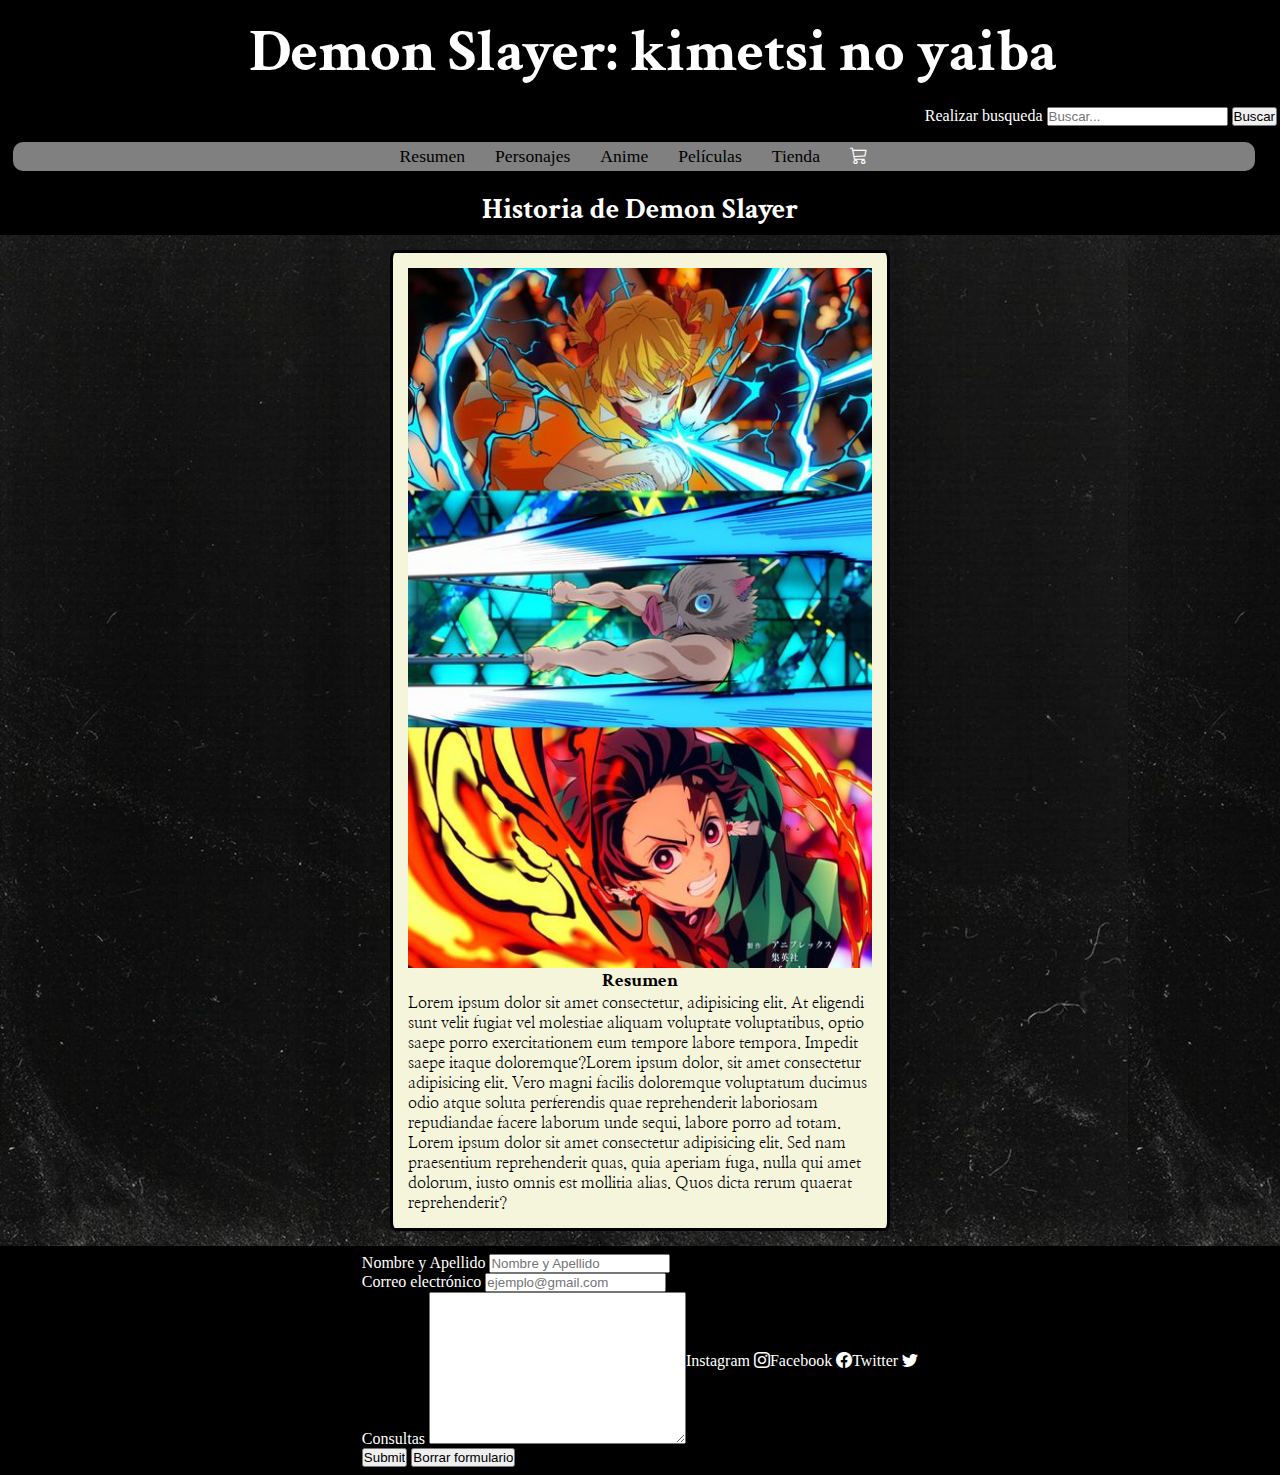
==== index.html @ b08cd5a7 "Primer guardado" ====
<!DOCTYPE html>
<html lang="es">

<head>
    <meta charset="UTF-8">
    <meta http-equiv="X-UA-Compatible" content="IE=edge">
    <meta name="viewport" content="width=device-width, initial-scale=1.0">
    <title>Document</title>
    <link rel="stylesheet" href="https://cdn.jsdelivr.net/npm/bootstrap-icons@1.10.5/font/bootstrap-icons.css">
    <link rel="stylesheet" href="./css/styles.css">
    <link rel="preconnect" href="https://fonts.googleapis.com">
    <link rel="preconnect" href="https://fonts.gstatic.com" crossorigin>
    <link href="https://fonts.googleapis.com/css2?family=Crimson+Text&display=swap" rel="stylesheet">
    <enlace rel="preconectar" href="https://fonts.googleapis.com">
        <link rel="preconnect" href="https://fonts.googleapis.com">
        <link rel="preconnect" href="https://fonts.gstatic.com" crossorigin>
        <link href="https://fonts.googleapis.com/css2?family=Nanum+Myeongjo&display=swap" rel="stylesheet">
</head>

<body>



    <nav class="header">

        <header>
            <div class="titulo-buscador">
                <div class="header-cont-titulo">
                    <h1 class="header__titulo">Demon Slayer: kimetsi no yaiba</h1>
                </div>

                <div class="buscador__nav">
                    <form action="">
                        <label for="busqueda">Realizar busqueda</label>
                        <input type="search" id="busqueda" placeholder="Buscar...">
                        <input type="submit" value="Buscar">
                    </form>
                </div>
            </div>

            <div class="nav">
                <ul class="nav-list">
                    <li class="lista-nav-item"><a href="#historia">Resumen</a></li>
                    <li class="lista-nav-item"><a href="./pages/personaje.html">Personajes</a></li>
                    <li class="lista-nav-item"><a href="./pages/anime.html">Anime</a></li>
                    <li class="lista-nav-item"><a href="./pages/peliculas.htm">Películas</a></li>
                    <li class="lista-nav-item"><a href="./pages/tienda.html">Tienda</a></li>
                    <i class="bi bi-cart3"></i>
                </ul>
        </header>



    </nav>

    <main class="portada">

        <section class="titulo">
            <h2 id="historia">Historia de Demon Slayer</h2>

        </section class="orden-cajas">
        <div class="contenedor-galeria">
            <article class="caja">
                <img src="./img/resumen1.jpg" alt="Tanjiro, Inosuke y Zenitsu atacando">
                <h3>Resumen</h3>
                <p>Lorem ipsum dolor sit amet consectetur, adipisicing elit. At eligendi sunt velit fugiat vel
                    molestiae
                    aliquam voluptate voluptatibus, optio saepe porro exercitationem eum tempore labore tempora.
                    Impedit
                    saepe itaque doloremque?Lorem ipsum dolor, sit amet consectetur adipisicing elit. Vero magni
                    facilis
                    doloremque voluptatum ducimus odio atque soluta perferendis quae reprehenderit laboriosam
                    repudiandae facere laborum unde sequi, labore porro ad totam. Lorem ipsum dolor sit amet
                    consectetur
                    adipisicing elit. Sed nam praesentium reprehenderit quas, quia aperiam fuga, nulla qui amet
                    dolorum,
                    iusto omnis est mollitia alias. Quos dicta rerum quaerat reprehenderit?
                </p>
            </article>
        </div>



    </main>

    <footer class="footer">

        <form>
            <div class="">

                <div>
                    <label for="nombre-apellido">Nombre y Apellido</label>
                    <input type="text" id="nombre-apellido" placeholder="Nombre y Apellido">
                </div>

                <div>
                    <label for="correo-electronico">Correo electrónico </label>
                    <input type="email" id="correo-electronico" placeholder="ejemplo@gmail.com">
                </div>

                <div>
                    <label for="consultas">Consultas</label>
                    <textarea name="" id="consultas" cols="30" rows="10"></textarea>
                </div>

                <div>
                    <input type="submit">

                    <input type="reset" value="Borrar formulario">
                </div>
            </div>
        </form>

        <div class="iconos">
            <ul>
                <li class="lista-redes-icons">Instagram <i class="bi bi-instagram"></i></li>
                <li class="lista-redes-icons">Facebook <i class="bi bi-facebook"></i></li>
                <li class="lista-redes-icons">Twitter <i class="bi bi-twitter"></i></li>
            </ul>
        </div>

    </footer>

</body>

</html>
---- css/styles.css ----
* {
    margin: 0;
    padding: 0;
    box-sizing: border-box;
}

ul,
ol {
    list-style: none;
    display: flex;
}

a {
    text-decoration: none;
    color: black;
}

h1 {
    font-family: 'Crimson Text', serif;
}

h2 {
    font-family: 'Crimson Text', serif;
}

h3 {
    font-family: 'Crimson Text', serif;
}

p {
    font-family: 'Nanum Myeongjo', serif;
}

@media(max-width:1700PX) {


    .buscador__nav {
        display: flex;
        justify-content: end;
        align-items: center;
        margin: 16px;
    }

    .header {
        background-color: black;
        width: 100vw;
        color: white;
        padding: 13px;
        display: flex;
        position: sticky;
        top: 0;
    }


    .nav-list {
        display: flex;
        justify-content: center;
        text-align: center;
        font-size: 1.1rem;
        padding: 4px;
        background-color: grey;
        width: 97vw;
        border-radius: 10px;
        gap: 30px
    }

    .header-cont-titulo {
        display: flex;
        width: 100vw;
        justify-content: center;
        font-size: 30px;
    }


    .caja {
        width: 500px;
        border: solid;
        background-color: beige;
        background-size: 500px;
        display: flex;
        flex-flow: column;
        align-items: center;
        border-radius: 1%;
        padding: 15px;

    }

    .article__resumen {
        display: flex;
        justify-content: center;
        padding: 10px;
        width: 100vw;
    }

    .titulo {
        display: flex;
        justify-content: center;
        align-items: center;
        background-color: black;
        color: white;
        padding: 7px;
        font-size: 1.2rem;
    }

    .portada {
        width: 100vw;
        background-image: url(../img/portada2.jpg);
    }

    .contenedor-galeria img {
        width: 100%;
        height: 700px;
        object-fit: fill;
    }

    .contenedor-galeria {
        display: flex;
        flex-direction: row;
        justify-content: space-around;
        flex-wrap: wrap;
        gap: 10px;
        padding: 15px;
    }

    .titulo-buscador {
        justify-content: center;
        align-items: center;
    }

    .footer {
        background-color: black;
        color: white;
        display: flex;
        justify-content: center;
        align-items: center;
        padding: 8px;
    }

}

@media(max-width: 600px) {
    .header {
        display: grid;
        flex-flow: column;
        grid-template-columns: repeat(2, 2, 2fr)
    }

    .nav {
        grid-column: span 2;
    }

    .nav-list {
        display: flex;
        justify-content: center;
        gap: 30px;
    }

    .header-cont-titulo {
        display: flex;
        align-items: center;
        justify-content: center;
        width: 100vw;
        font-size: 20px;
    }


    .buscador__nav {
        grid-column: span 2;
        width: 100vw;
        justify-content: center;
        align-items: center;
    }


    .header__titulo {
        text-align: center;
    }


    .item {
        font: size 2rem;
        ;
    }

    .portada {
        width: 100vw;
        background-image: url(../img/fondo.jpg);
    }

    .caja {
        width: 450px;
        border: solid;
        background-color: beige;
        background-size: 500px;
        display: flex;
        flex-flow: column;
        align-items: center;
        border-radius: 1%;
        padding: 15px;
    }

    .article__anime {
        display: flex;
        justify-content: space-between;
        align-content: space-between;
    }

    .contenedor-galeria img {
        width: 100%;
        height: 700px;
        object-fit: fill;
    }

    .contenedor-galeria {
        display: flex;
        flex-direction: column;
        align-items: center;
        gap: 10px;
        padding: 15px;
    }


}




/* ----tienda---- */
.precios {
    width: 500px;
    border: solid;
    background-color: beige;
    background-size: 500px;
    display: flex;
    flex-flow: column;
    justify-content: center;
    padding: 10px;
}
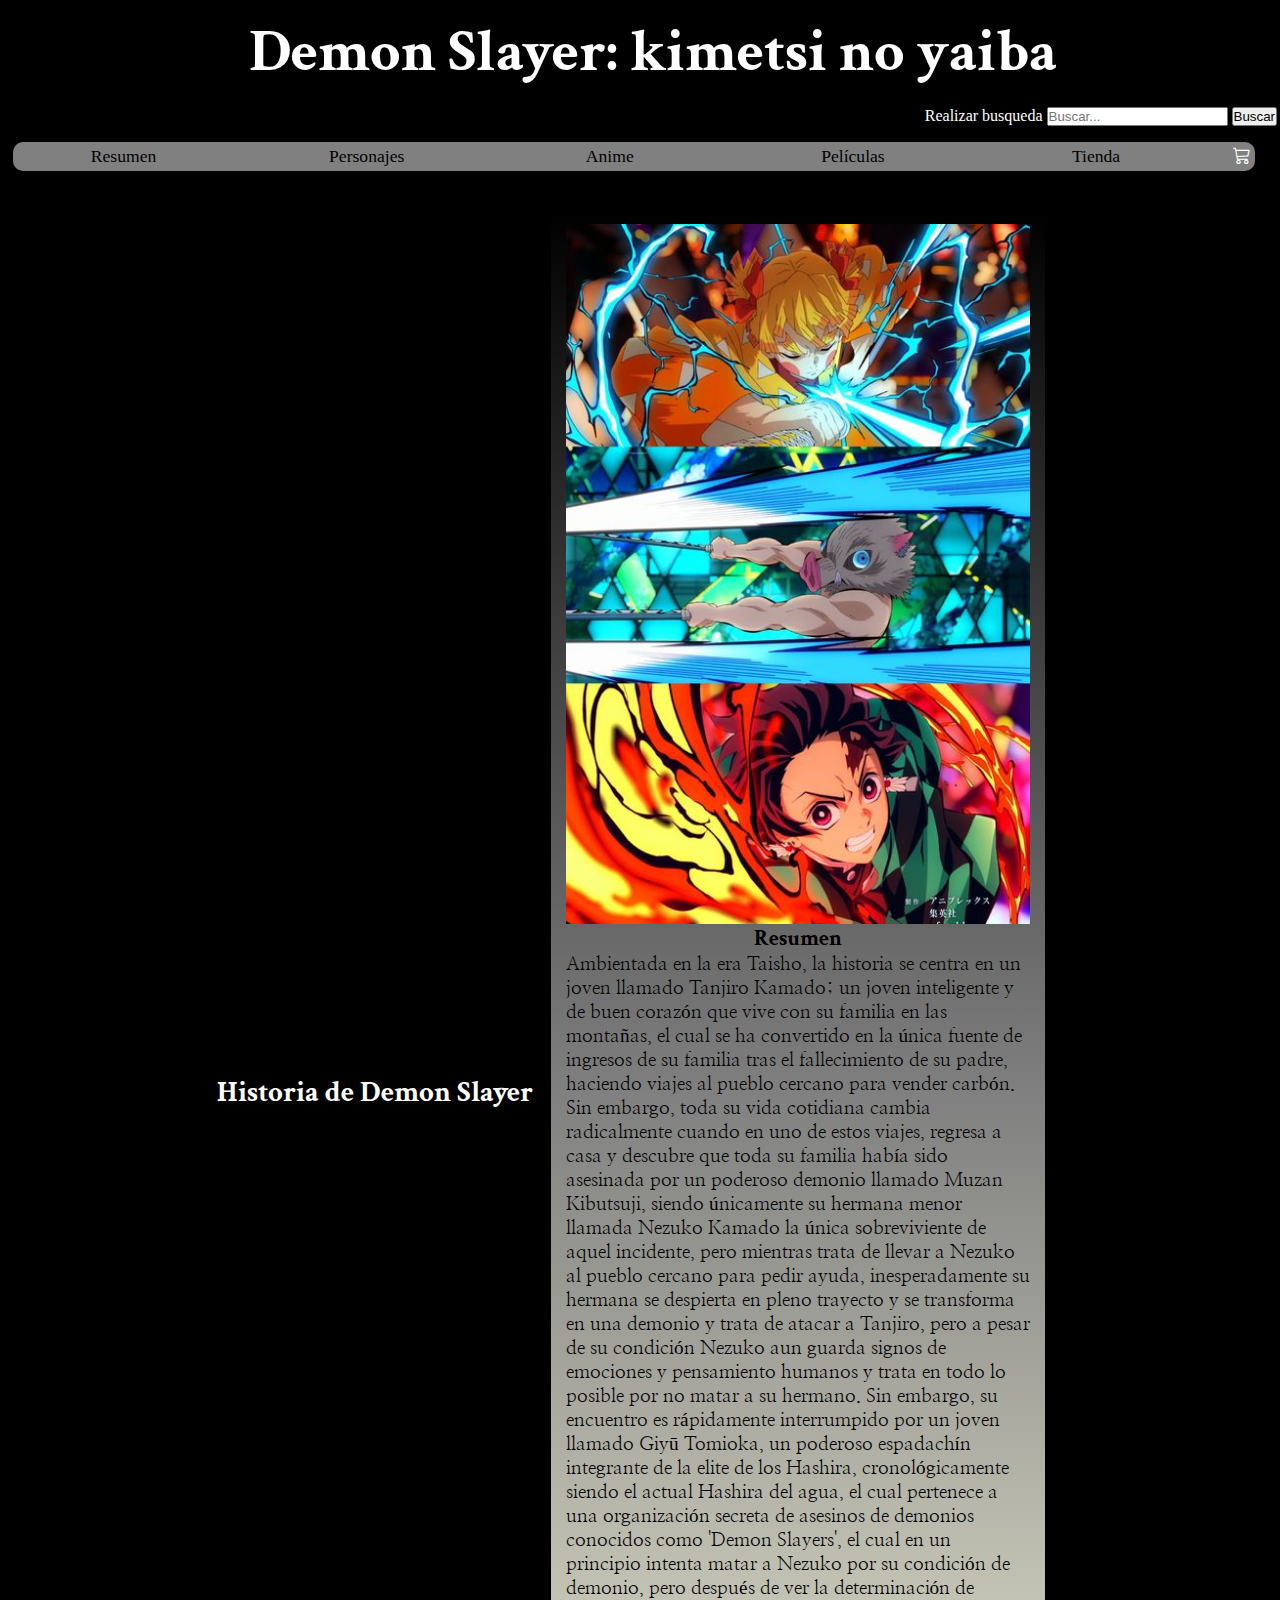
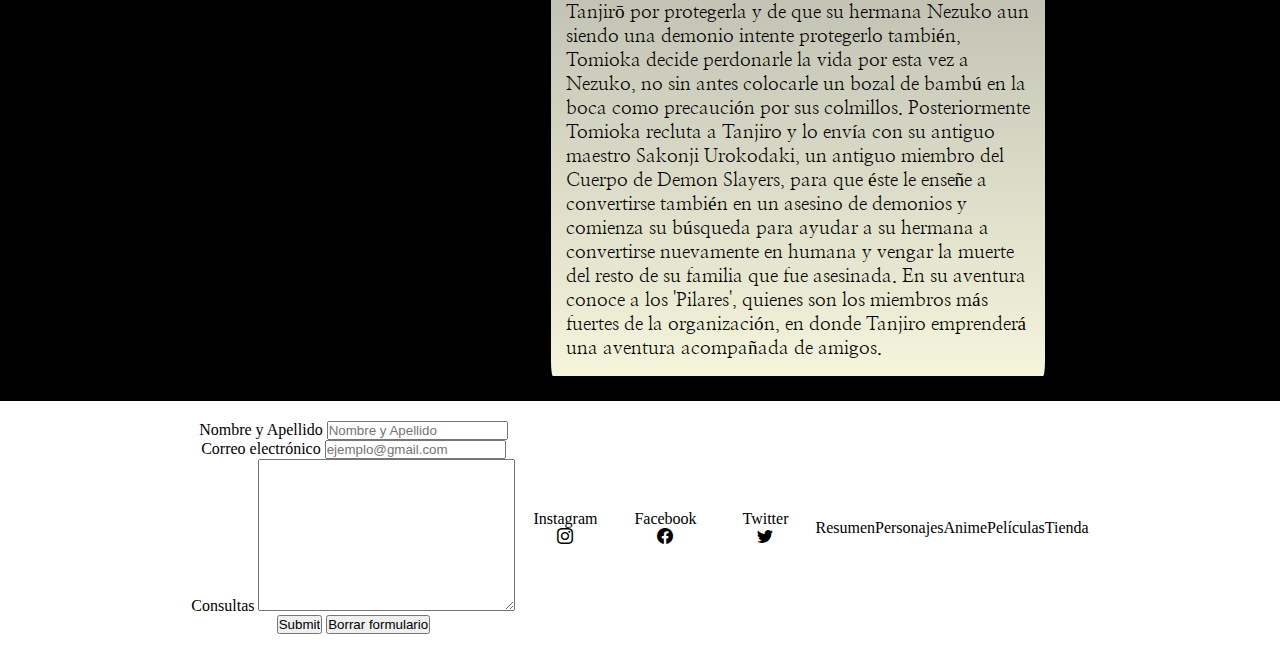
==== commit c4954c99: "Agrege sass a todo el proyecto" ====
--- a/index.html
+++ b/index.html
@@ -24,12 +24,12 @@
     <nav class="header">
 
         <header>
-            <div class="titulo-buscador">
-                <div class="header-cont-titulo">
+            <div class="header__buscador">
+                <div class="header__cont-titulo">
                     <h1 class="header__titulo">Demon Slayer: kimetsi no yaiba</h1>
                 </div>
 
-                <div class="buscador__nav">
+                <div class="nav__buscador">
                     <form action="">
                         <label for="busqueda">Realizar busqueda</label>
                         <input type="search" id="busqueda" placeholder="Buscar...">
@@ -39,45 +39,53 @@
             </div>
 
             <div class="nav">
-                <ul class="nav-list">
-                    <li class="lista-nav-item"><a href="#historia">Resumen</a></li>
-                    <li class="lista-nav-item"><a href="./pages/personaje.html">Personajes</a></li>
-                    <li class="lista-nav-item"><a href="./pages/anime.html">Anime</a></li>
-                    <li class="lista-nav-item"><a href="./pages/peliculas.htm">Películas</a></li>
-                    <li class="lista-nav-item"><a href="./pages/tienda.html">Tienda</a></li>
+                <ul class="nav__list">
+                    <li class="nav__list-item"><a href="#historia">Resumen</a></li>
+                    <li class="nav__list-item"><a href="./pages/personaje.html">Personajes</a></li>
+                    <li class="nav__list-item"><a href="./pages/anime.html">Anime</a></li>
+                    <li class="nav__list-item"><a href="./pages/peliculas.htm">Películas</a></li>
+                    <li class="nav__list-item"><a href="./pages/tienda.html">Tienda</a></li>
                     <i class="bi bi-cart3"></i>
                 </ul>
         </header>
-
-
-
     </nav>
 
     <main class="portada">
 
         <section class="titulo">
             <h2 id="historia">Historia de Demon Slayer</h2>
+            </section">
 
-        </section class="orden-cajas">
-        <div class="contenedor-galeria">
-            <article class="caja">
-                <img src="./img/resumen1.jpg" alt="Tanjiro, Inosuke y Zenitsu atacando">
-                <h3>Resumen</h3>
-                <p>Lorem ipsum dolor sit amet consectetur, adipisicing elit. At eligendi sunt velit fugiat vel
-                    molestiae
-                    aliquam voluptate voluptatibus, optio saepe porro exercitationem eum tempore labore tempora.
-                    Impedit
-                    saepe itaque doloremque?Lorem ipsum dolor, sit amet consectetur adipisicing elit. Vero magni
-                    facilis
-                    doloremque voluptatum ducimus odio atque soluta perferendis quae reprehenderit laboriosam
-                    repudiandae facere laborum unde sequi, labore porro ad totam. Lorem ipsum dolor sit amet
-                    consectetur
-                    adipisicing elit. Sed nam praesentium reprehenderit quas, quia aperiam fuga, nulla qui amet
-                    dolorum,
-                    iusto omnis est mollitia alias. Quos dicta rerum quaerat reprehenderit?
-                </p>
-            </article>
-        </div>
+            <div class="contenedor-galeria">
+                <article class="caja">
+                    <img src="./img/resumen1.jpg" alt="Tanjiro, Inosuke y Zenitsu atacando">
+                    <h3>Resumen</h3>
+                    <p>Ambientada en la era Taisho, la historia se centra en un joven llamado Tanjiro Kamado; un joven
+                        inteligente y de buen corazón que vive con su familia en las montañas, el cual se ha convertido
+                        en la única fuente de ingresos de su familia tras el fallecimiento de su padre, haciendo viajes
+                        al pueblo cercano para vender carbón. Sin embargo, toda su vida cotidiana cambia radicalmente
+                        cuando en uno de estos viajes, regresa a casa y descubre que toda su familia había sido
+                        asesinada por un poderoso demonio llamado Muzan Kibutsuji, siendo únicamente su hermana menor
+                        llamada Nezuko Kamado la única sobreviviente de aquel incidente, pero mientras trata de llevar a
+                        Nezuko al pueblo cercano para pedir ayuda, inesperadamente su hermana se despierta en pleno
+                        trayecto y se transforma en una demonio y trata de atacar a Tanjiro, pero a pesar de su
+                        condición Nezuko aun guarda signos de emociones y pensamiento humanos y trata en todo lo posible
+                        por no matar a su hermano. Sin embargo, su encuentro es rápidamente interrumpido por un joven
+                        llamado Giyū Tomioka, un poderoso espadachín integrante de la elite de los Hashira,
+                        cronológicamente siendo el actual Hashira del agua, el cual pertenece a una organización secreta
+                        de asesinos de demonios conocidos como 'Demon Slayers', el cual en un principio intenta matar a
+                        Nezuko por su condición de demonio, pero después de ver la determinación de Tanjirō por
+                        protegerla y de que su hermana Nezuko aun siendo una demonio intente protegerlo también, Tomioka
+                        decide perdonarle la vida por esta vez a Nezuko, no sin antes colocarle un bozal de bambú en la
+                        boca como precaución por sus colmillos. Posteriormente Tomioka recluta a Tanjiro y lo envía con
+                        su antiguo maestro Sakonji Urokodaki, un antiguo miembro del Cuerpo de Demon Slayers, para que
+                        éste le enseñe a convertirse también en un asesino de demonios y comienza su búsqueda para
+                        ayudar a su hermana a convertirse nuevamente en humana y vengar la muerte del resto de su
+                        familia que fue asesinada. En su aventura conoce a los 'Pilares', quienes son los miembros más
+                        fuertes de la organización, en donde Tanjiro emprenderá una aventura acompañada de amigos.
+                    </p>
+                </article>
+            </div>
 
 
 
@@ -86,7 +94,7 @@
     <footer class="footer">
 
         <form>
-            <div class="">
+            <div class="footer__consultas">
 
                 <div>
                     <label for="nombre-apellido">Nombre y Apellido</label>
@@ -111,11 +119,21 @@
             </div>
         </form>
 
-        <div class="iconos">
+        <div class="footer__iconos">
             <ul>
-                <li class="lista-redes-icons">Instagram <i class="bi bi-instagram"></i></li>
-                <li class="lista-redes-icons">Facebook <i class="bi bi-facebook"></i></li>
-                <li class="lista-redes-icons">Twitter <i class="bi bi-twitter"></i></li>
+                <li class="footer__iconos-redes">Instagram <i class="bi bi-instagram"></i></li>
+                <li class="footer__iconos-redes">Facebook <i class="bi bi-facebook"></i></li>
+                <li class="footer__iconos-redes">Twitter <i class="bi bi-twitter"></i></li>
+            </ul>
+        </div>
+
+        <div class="footer__atajo">
+            <ul>
+                <li class="footer__atajo-nav"><a href="./index.html">Resumen</a></li>
+                <li class="footer__atajo-nav"><a href="./pages/personaje.html">Personajes</a></li>
+                <li class="footer__atajo-nav"><a href="./pages/anime.html">Anime</a></li>
+                <li class="footer__atajo-nav"><a href="./pages/peliculas.htm">Películas</a></li>
+                <li class="footer__atajo-nav"><a href="./pages/tienda.html">Tienda</a></li>
             </ul>
         </div>
 
--- a/css/styles.css
+++ b/css/styles.css
@@ -1,238 +1,177 @@
+.header {
+  background-color: black;
+  width: 100vw;
+  color: white;
+  padding: 13px;
+  display: flex;
+  position: sticky;
+  top: 0;
+}
+.header .nav__list {
+  display: flex;
+  justify-content: center;
+  text-align: center;
+  font-size: 1.1rem;
+  padding: 4px;
+  background-color: grey;
+  width: 97vw;
+  border-radius: 10px;
+  gap: 30px;
+}
+
+.portada {
+  width: 100vw;
+  background-image: url(../img/portada2.jpg);
+}
+
+.caja {
+  width: 500px;
+  border: solid;
+  background-image: linear-gradient(black, gray, beige);
+  background-size: 500px;
+  display: flex;
+  flex-flow: column;
+  align-items: center;
+  border-radius: 1%;
+  padding: 15px;
+  color: black;
+}
+
+.contenedor-galeria img {
+  width: 100%;
+  height: 700px;
+  object-fit: fill;
+}
+
+.article__resumen {
+  display: flex;
+  justify-content: center;
+  padding: 10px;
+  width: 100vw;
+}
+
+.contenedor-galeria {
+  display: flex;
+  flex-direction: row;
+  justify-content: space-around;
+  flex-wrap: wrap;
+  gap: 10px;
+  padding: 15px;
+}
+.contenedor-galeriaimagen {
+  width: 100%;
+  height: 700px;
+  object-fit: fill;
+}
+
 * {
-    margin: 0;
-    padding: 0;
-    box-sizing: border-box;
+  margin: 0;
+  padding: 0;
+  box-sizing: border-box;
 }
 
 ul,
 ol {
-    list-style: none;
-    display: flex;
+  list-style: none;
+  display: flex;
 }
 
 a {
-    text-decoration: none;
-    color: black;
+  text-decoration: none;
+  color: black;
 }
 
 h1 {
-    font-family: 'Crimson Text', serif;
+  font-family: "Crimson Text", serif;
 }
 
 h2 {
-    font-family: 'Crimson Text', serif;
+  font-family: "Crimson Text", serif;
 }
 
 h3 {
-    font-family: 'Crimson Text', serif;
+  font-family: "Crimson Text", serif;
 }
 
 p {
-    font-family: 'Nanum Myeongjo', serif;
+  font-family: "Nanum Myeongjo", serif;
 }
 
-@media(max-width:1700PX) {
-
-
-    .buscador__nav {
-        display: flex;
-        justify-content: end;
-        align-items: center;
-        margin: 16px;
-    }
-
-    .header {
-        background-color: black;
-        width: 100vw;
-        color: white;
-        padding: 13px;
-        display: flex;
-        position: sticky;
-        top: 0;
-    }
-
-
-    .nav-list {
-        display: flex;
-        justify-content: center;
-        text-align: center;
-        font-size: 1.1rem;
-        padding: 4px;
-        background-color: grey;
-        width: 97vw;
-        border-radius: 10px;
-        gap: 30px
-    }
-
-    .header-cont-titulo {
-        display: flex;
-        width: 100vw;
-        justify-content: center;
-        font-size: 30px;
-    }
-
-
-    .caja {
-        width: 500px;
-        border: solid;
-        background-color: beige;
-        background-size: 500px;
-        display: flex;
-        flex-flow: column;
-        align-items: center;
-        border-radius: 1%;
-        padding: 15px;
-
-    }
-
-    .article__resumen {
-        display: flex;
-        justify-content: center;
-        padding: 10px;
-        width: 100vw;
-    }
-
-    .titulo {
-        display: flex;
-        justify-content: center;
-        align-items: center;
-        background-color: black;
-        color: white;
-        padding: 7px;
-        font-size: 1.2rem;
-    }
-
-    .portada {
-        width: 100vw;
-        background-image: url(../img/portada2.jpg);
-    }
-
-    .contenedor-galeria img {
-        width: 100%;
-        height: 700px;
-        object-fit: fill;
-    }
-
-    .contenedor-galeria {
-        display: flex;
-        flex-direction: row;
-        justify-content: space-around;
-        flex-wrap: wrap;
-        gap: 10px;
-        padding: 15px;
-    }
-
-    .titulo-buscador {
-        justify-content: center;
-        align-items: center;
-    }
-
-    .footer {
-        background-color: black;
-        color: white;
-        display: flex;
-        justify-content: center;
-        align-items: center;
-        padding: 8px;
-    }
-
+.nav__list-item {
+  background-color: grey;
+  color: white;
+  justify-content: center;
+  align-items: center;
+  display: flex;
+  width: 250px;
+  border-radius: 3PX;
+}
+.nav__list-item:hover {
+  background-color: rgb(223, 211, 211);
+  color: black;
+  font-size: 20px;
+  transition-duration: 1.5s;
+}
+.nav__buscador {
+  display: flex;
+  justify-content: end;
+  align-items: end;
+  margin: 16px;
 }
 
-@media(max-width: 600px) {
-    .header {
-        display: grid;
-        flex-flow: column;
-        grid-template-columns: repeat(2, 2, 2fr)
-    }
+.titulo {
+  display: flex;
+  width: 100vw;
+  justify-content: center;
+  align-items: center;
+  background-color: black;
+  color: white;
+  padding: 7px;
+  font-size: 1.2rem;
+}
 
-    .nav {
-        grid-column: span 2;
-    }
-
-    .nav-list {
-        display: flex;
-        justify-content: center;
-        gap: 30px;
-    }
-
-    .header-cont-titulo {
-        display: flex;
-        align-items: center;
-        justify-content: center;
-        width: 100vw;
-        font-size: 20px;
-    }
-
-
-    .buscador__nav {
-        grid-column: span 2;
-        width: 100vw;
-        justify-content: center;
-        align-items: center;
-    }
-
-
-    .header__titulo {
-        text-align: center;
-    }
-
-
-    .item {
-        font: size 2rem;
-        ;
-    }
-
-    .portada {
-        width: 100vw;
-        background-image: url(../img/fondo.jpg);
-    }
-
-    .caja {
-        width: 450px;
-        border: solid;
-        background-color: beige;
-        background-size: 500px;
-        display: flex;
-        flex-flow: column;
-        align-items: center;
-        border-radius: 1%;
-        padding: 15px;
-    }
-
-    .article__anime {
-        display: flex;
-        justify-content: space-between;
-        align-content: space-between;
-    }
-
-    .contenedor-galeria img {
-        width: 100%;
-        height: 700px;
-        object-fit: fill;
-    }
-
-    .contenedor-galeria {
-        display: flex;
-        flex-direction: column;
-        align-items: center;
-        gap: 10px;
-        padding: 15px;
-    }
-
-
+.header__cont-titulo {
+  display: flex;
+  width: 100vw;
+  justify-content: center;
+  font-size: 30px;
 }
 
 
 
+.footer {
+  width: 100vw;
+  display: flex;
+  justify-content: center;
+  align-items: center;
+  padding: 20px;
+}
+.footer__consultas {
+  display: flex;
+  flex-direction: column;
+  justify-content: center;
+  align-items: center;
+}
+.footer__atajo {
+  display: flex;
+  flex-direction: column;
+  justify-content: center;
+  align-items: center;
+}
+.footer__atajo-nav {
+  display: flex;
+  flex-direction: column;
+  justify-content: center;
+  align-items: center;
+}
 
-/* ----tienda---- */
-.precios {
-    width: 500px;
-    border: solid;
-    background-color: beige;
-    background-size: 500px;
-    display: flex;
-    flex-flow: column;
-    justify-content: center;
-    padding: 10px;
-}+.footer__iconos-redes {
+  display: flex;
+  flex-direction: column;
+  justify-content: space-between;
+  align-items: center;
+  flex-wrap: wrap;
+  width: 100px;
+}
+
+/*# sourceMappingURL=styles.css.map */
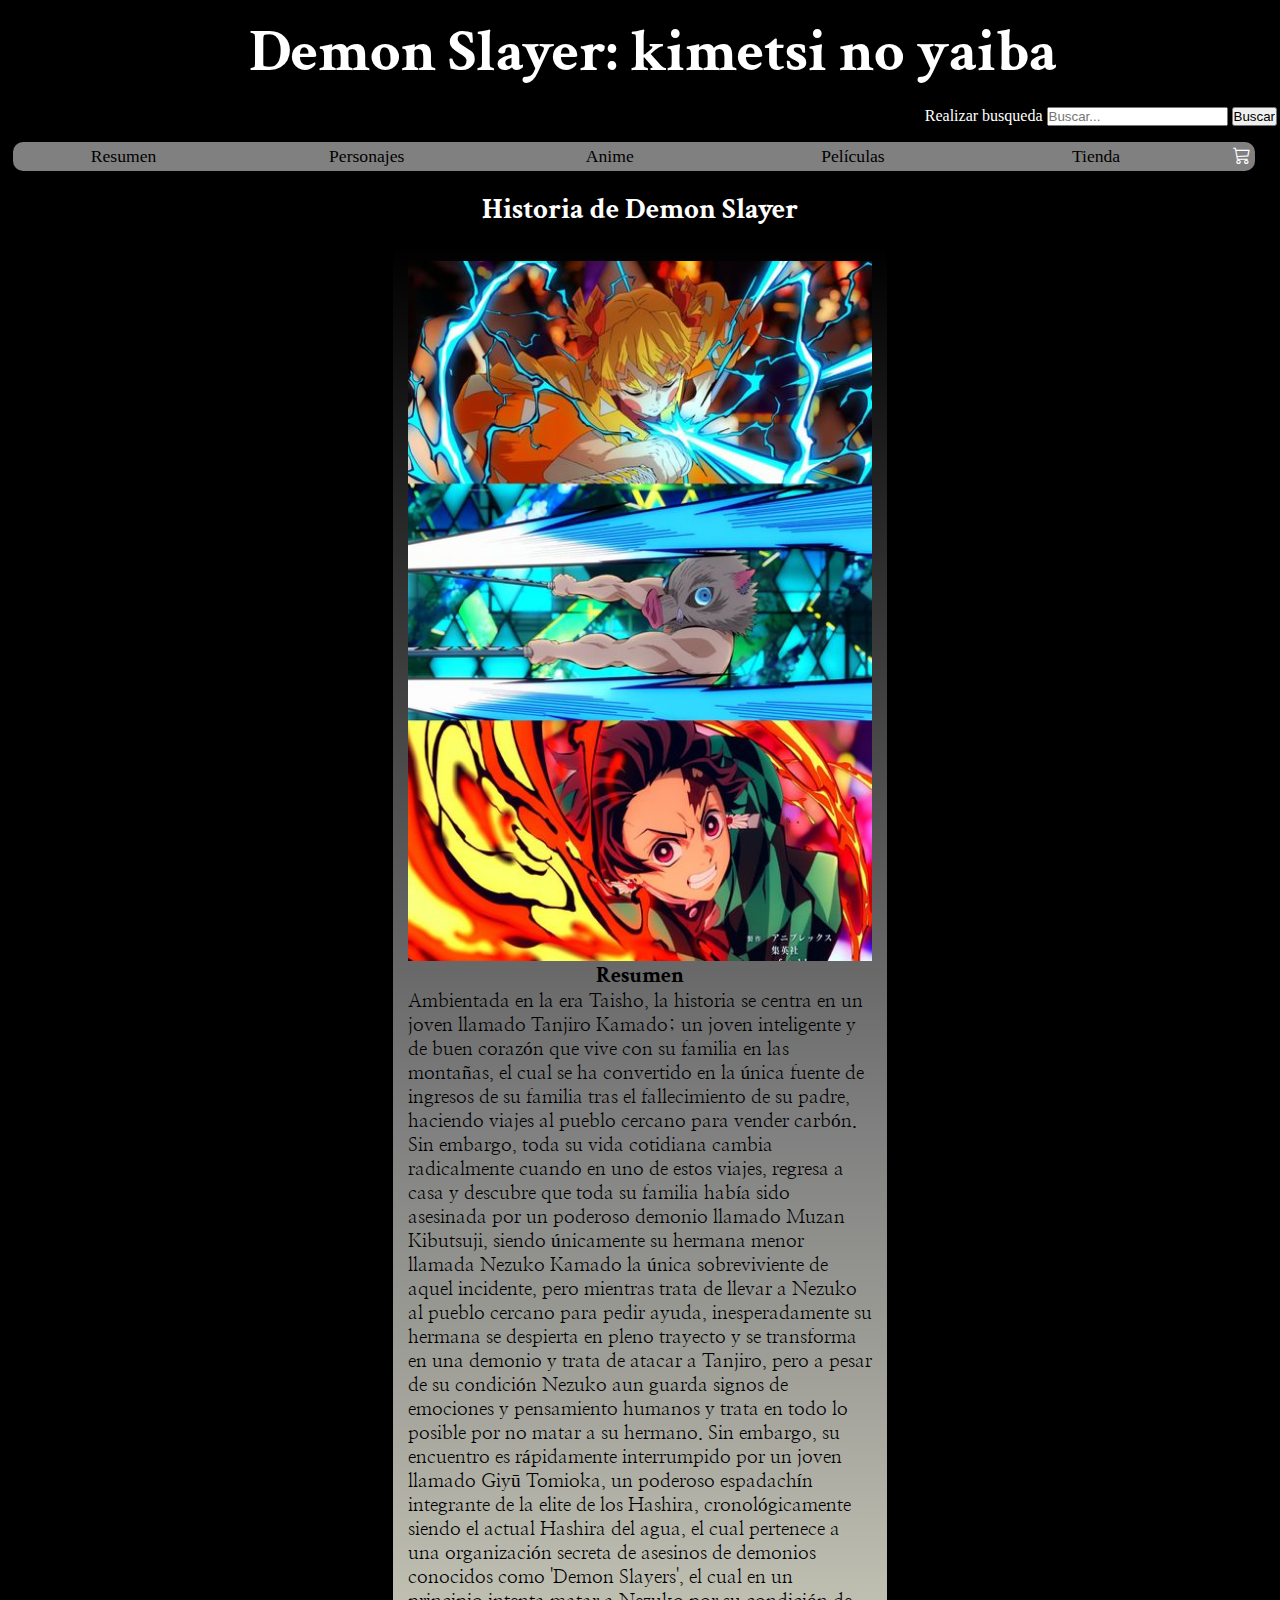
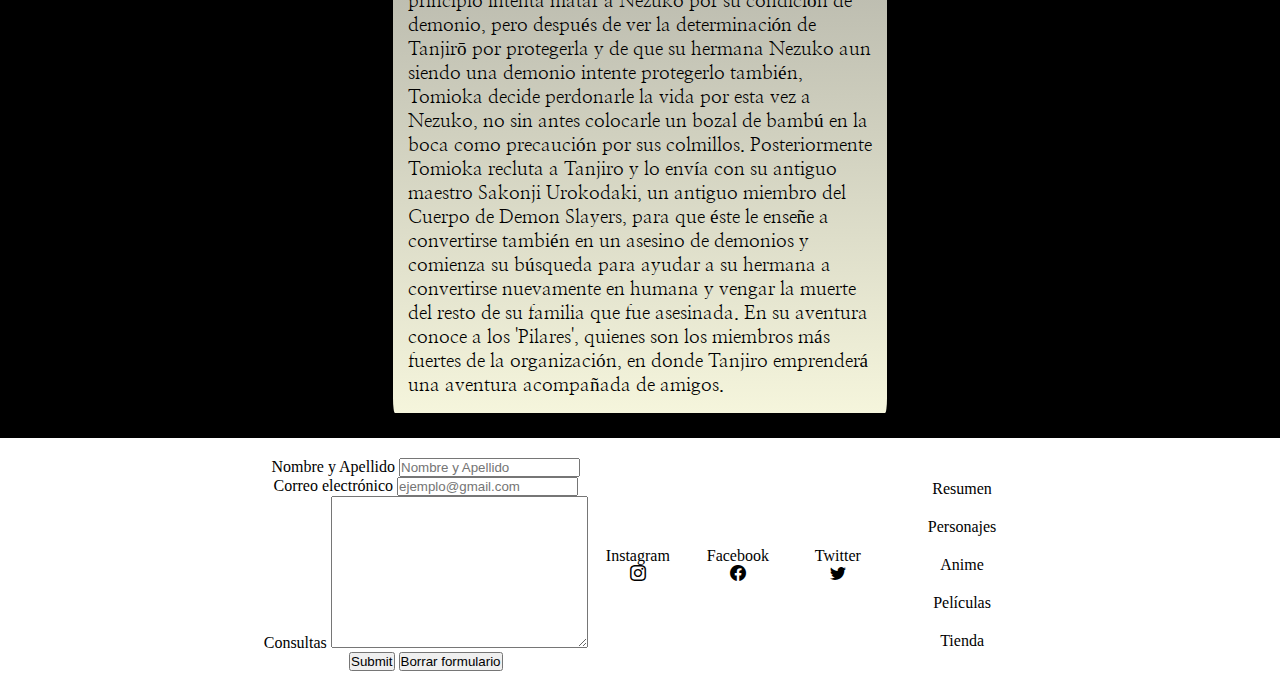
==== commit e1cfd636: "Agregue media queries" ====
--- a/index.html
+++ b/index.html
@@ -128,7 +128,7 @@
         </div>
 
         <div class="footer__atajo">
-            <ul>
+            <ul class="footer__atajo-nav" >
                 <li class="footer__atajo-nav"><a href="./index.html">Resumen</a></li>
                 <li class="footer__atajo-nav"><a href="./pages/personaje.html">Personajes</a></li>
                 <li class="footer__atajo-nav"><a href="./pages/anime.html">Anime</a></li>
--- a/css/styles.css
+++ b/css/styles.css
@@ -7,7 +7,87 @@
   position: sticky;
   top: 0;
 }
-.header .nav__list {
+
+.portada {
+  width: 100vw;
+  background-image: url(../img/portada2.jpg);
+}
+
+.caja {
+  width: 500px;
+  border: solid;
+  background-image: linear-gradient(black, gray, beige);
+  background-size: 500px;
+  display: flex;
+  flex-flow: column;
+  align-items: center;
+  border-radius: 1%;
+  padding: 15px;
+  color: black;
+  object-fit: fill;
+}
+
+.contenedor-galeria img {
+  width: 100%;
+  height: 700px;
+  object-fit: fill;
+}
+
+.article__resumen {
+  display: flex;
+  justify-content: center;
+  padding: 10px;
+  width: 100vw;
+}
+
+.contenedor-galeria {
+  display: flex;
+  flex-direction: row;
+  justify-content: space-around;
+  flex-wrap: wrap;
+  gap: 10px;
+  padding: 15px;
+}
+.contenedor-galeriaimagen {
+  width: 100%;
+  height: 700px;
+  object-fit: fill;
+}
+
+* {
+  margin: 0;
+  padding: 0;
+  box-sizing: border-box;
+}
+
+ul,
+ol {
+  list-style: none;
+  display: flex;
+}
+
+a {
+  text-decoration: none;
+  color: black;
+}
+
+h1 {
+  font-family: "Crimson Text", serif;
+}
+
+h2 {
+  font-family: "Crimson Text", serif;
+}
+
+h3 {
+  font-family: "Crimson Text", serif;
+}
+
+p {
+  font-family: "Nanum Myeongjo", serif;
+}
+
+.nav__list {
   display: flex;
   justify-content: center;
   text-align: center;
@@ -18,85 +98,6 @@
   border-radius: 10px;
   gap: 30px;
 }
-
-.portada {
-  width: 100vw;
-  background-image: url(../img/portada2.jpg);
-}
-
-.caja {
-  width: 500px;
-  border: solid;
-  background-image: linear-gradient(black, gray, beige);
-  background-size: 500px;
-  display: flex;
-  flex-flow: column;
-  align-items: center;
-  border-radius: 1%;
-  padding: 15px;
-  color: black;
-}
-
-.contenedor-galeria img {
-  width: 100%;
-  height: 700px;
-  object-fit: fill;
-}
-
-.article__resumen {
-  display: flex;
-  justify-content: center;
-  padding: 10px;
-  width: 100vw;
-}
-
-.contenedor-galeria {
-  display: flex;
-  flex-direction: row;
-  justify-content: space-around;
-  flex-wrap: wrap;
-  gap: 10px;
-  padding: 15px;
-}
-.contenedor-galeriaimagen {
-  width: 100%;
-  height: 700px;
-  object-fit: fill;
-}
-
-* {
-  margin: 0;
-  padding: 0;
-  box-sizing: border-box;
-}
-
-ul,
-ol {
-  list-style: none;
-  display: flex;
-}
-
-a {
-  text-decoration: none;
-  color: black;
-}
-
-h1 {
-  font-family: "Crimson Text", serif;
-}
-
-h2 {
-  font-family: "Crimson Text", serif;
-}
-
-h3 {
-  font-family: "Crimson Text", serif;
-}
-
-p {
-  font-family: "Nanum Myeongjo", serif;
-}
-
 .nav__list-item {
   background-color: grey;
   color: white;
@@ -119,8 +120,16 @@
   margin: 16px;
 }
 
+.header__cont-titulo {
+  display: flex;
+  width: 100vw;
+  justify-content: center;
+  font-size: 30px;
+}
+
 .titulo {
   display: flex;
+  flex-direction: column;
   width: 100vw;
   justify-content: center;
   align-items: center;
@@ -130,15 +139,6 @@
   font-size: 1.2rem;
 }
 
-.header__cont-titulo {
-  display: flex;
-  width: 100vw;
-  justify-content: center;
-  font-size: 30px;
-}
-
-
-
 .footer {
   width: 100vw;
   display: flex;
@@ -157,12 +157,16 @@
   flex-direction: column;
   justify-content: center;
   align-items: center;
+  color: white;
 }
 .footer__atajo-nav {
   display: flex;
   flex-direction: column;
   justify-content: center;
   align-items: center;
+  color: white;
+  padding: 10px;
+  padding-left: 20px;
 }
 
 .footer__iconos-redes {
@@ -174,4 +178,103 @@
   width: 100px;
 }
 
+@media (min-width: 300px) and (max-width: 800px) {
+  .header {
+    width: 100vw;
+    display: grid;
+    flex-flow: column;
+    grid-template-columns: repeat(2, 2, 2fr);
+  }
+  .nav {
+    grid-column: span 2;
+  }
+  .nav__list {
+    display: flex;
+    justify-content: center;
+    gap: 30px;
+  }
+  .header__cont-titulo {
+    display: flex;
+    align-items: center;
+    justify-content: center;
+    width: 100vw;
+    font-size: 20px;
+  }
+  .nav__buscador {
+    grid-column: span 2;
+    width: 100vw;
+    justify-content: center;
+    align-items: center;
+  }
+  .header__titulo {
+    text-align: center;
+  }
+  .item {
+    font: size 2rem;
+  }
+  .portada {
+    width: 100vw;
+    background-image: url(../img/fondo.jpg);
+  }
+  .caja {
+    width: 80vw;
+    border: solid;
+    background-image: linear-gradient(black, gray, beige);
+    background-size: 500px;
+    display: flex;
+    flex-flow: column;
+    align-items: center;
+    border-radius: 1%;
+    padding: 15px;
+    object-fit: fill;
+  }
+  .article__anime {
+    display: flex;
+    justify-content: space-between;
+    align-content: space-between;
+  }
+  .contenedor-galeria img {
+    width: 100%;
+    height: 700px;
+    object-fit: fill;
+  }
+  .contenedor-galeria {
+    display: flex;
+    flex-direction: column;
+    align-items: center;
+    gap: 10px;
+    padding: 15px;
+  }
+  .footer {
+    width: 100vw;
+    display: flex;
+    justify-content: center;
+    align-items: center;
+    padding: 20px;
+    flex-direction: row;
+  }
+  .footer .footer__consultas {
+    display: flex;
+    flex-direction: column;
+    justify-content: center;
+    align-items: center;
+  }
+  .footer .footer__atajo {
+    display: flex;
+    flex-direction: column;
+    justify-content: center;
+    align-items: center;
+    color: white;
+  }
+  .footer .footer__atajo .footer__atajo-nav {
+    display: flex;
+    flex-direction: column;
+    justify-content: center;
+    align-items: center;
+    color: white;
+    padding: 10px;
+    padding-left: 20px;
+  }
+}
+
 /*# sourceMappingURL=styles.css.map */
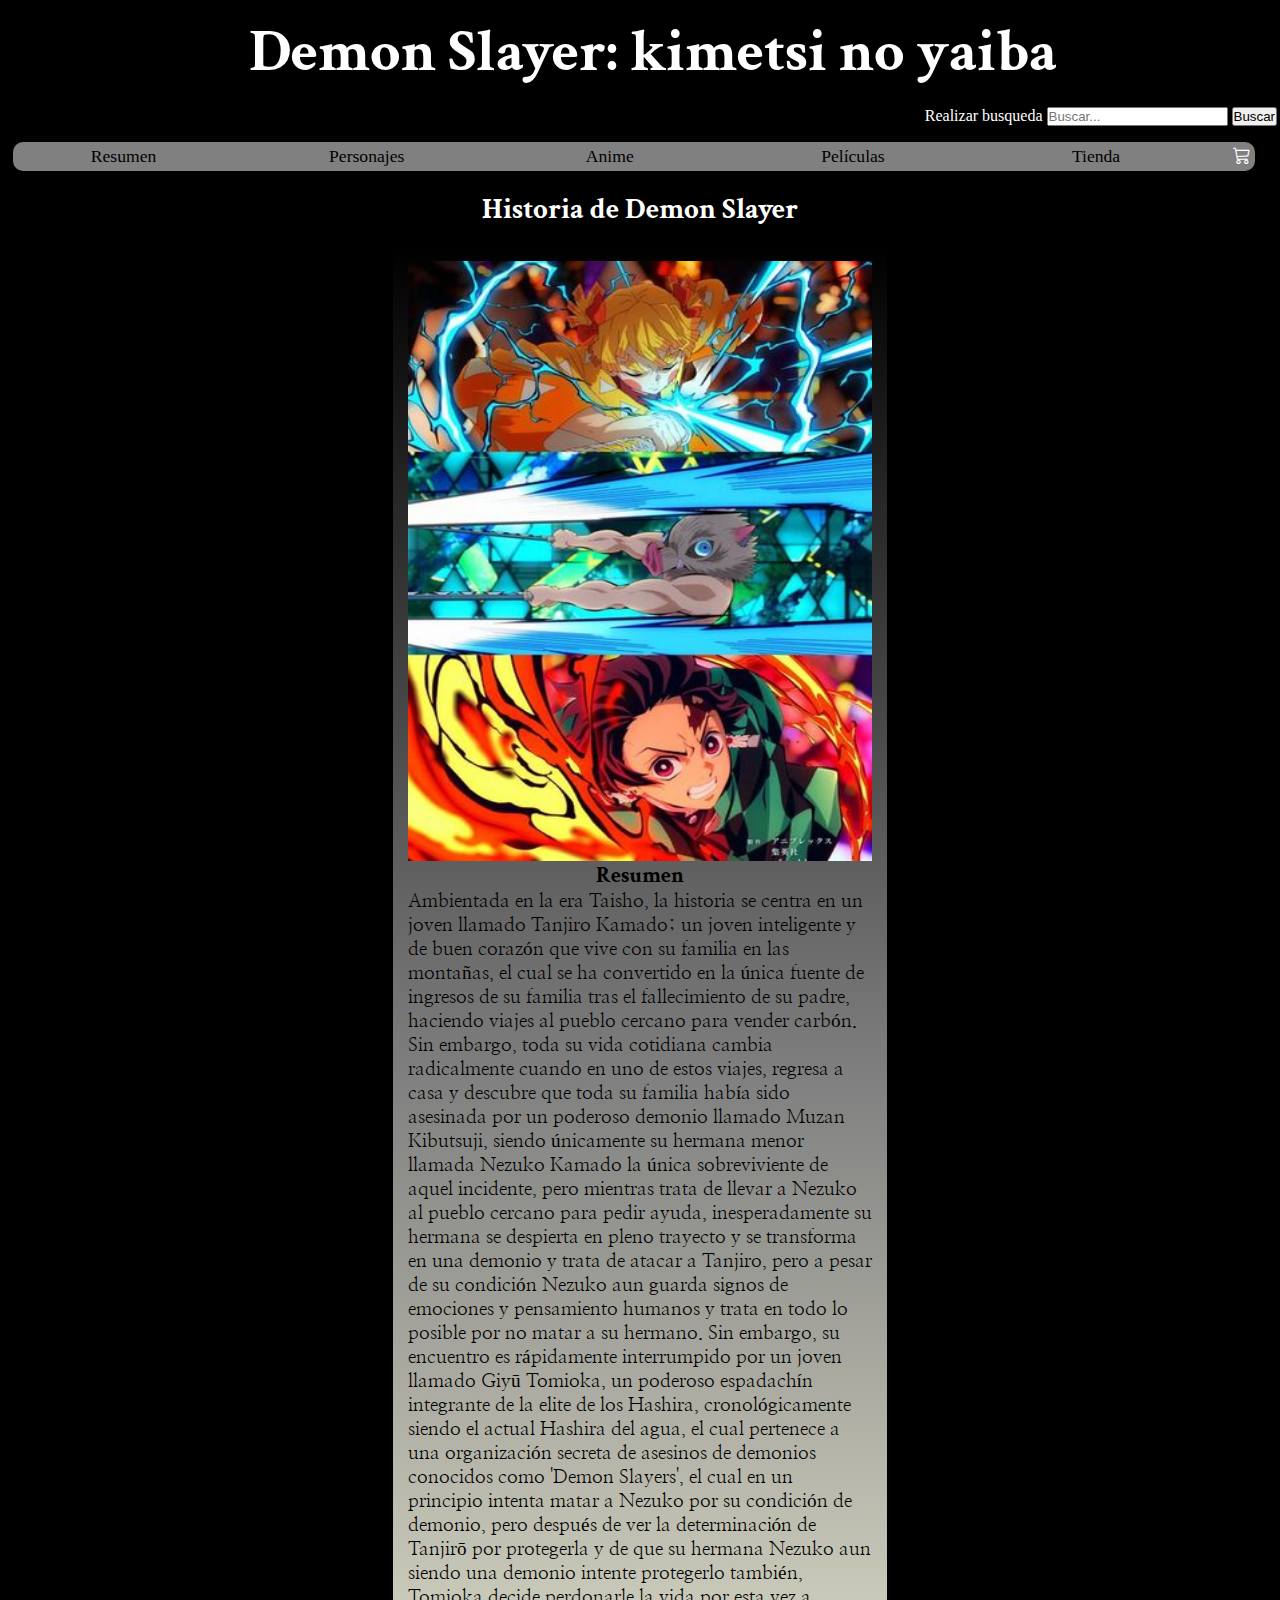
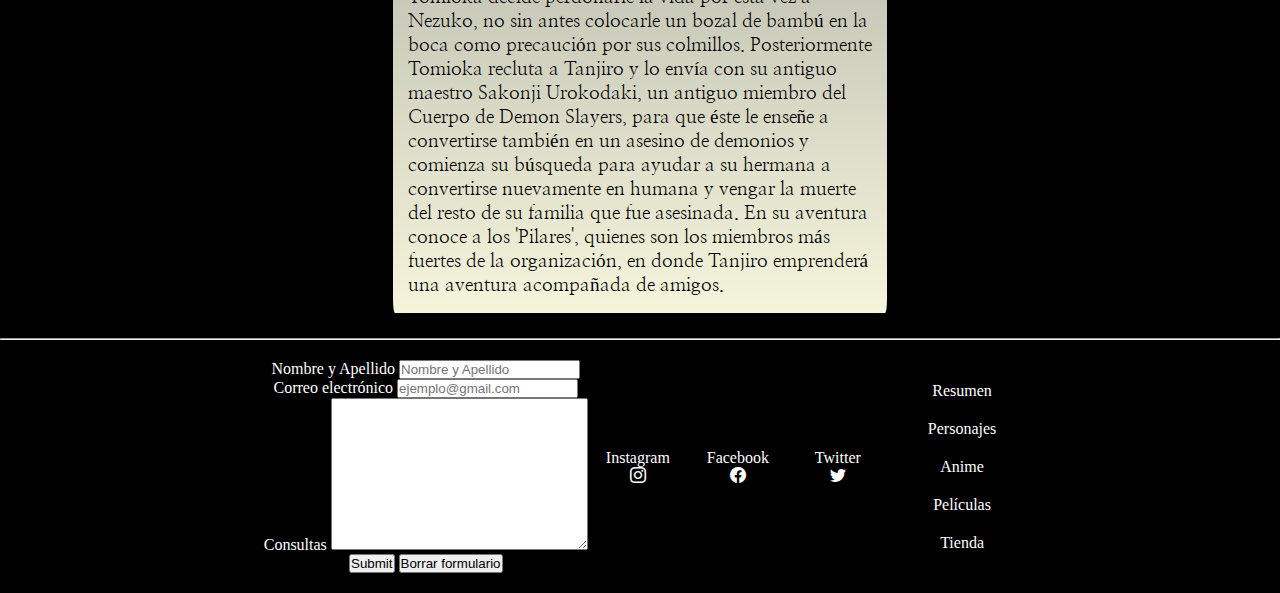
==== commit da459847: "agregue scc de tienda, nav y footer" ====
--- a/index.html
+++ b/index.html
@@ -5,7 +5,7 @@
     <meta charset="UTF-8">
     <meta http-equiv="X-UA-Compatible" content="IE=edge">
     <meta name="viewport" content="width=device-width, initial-scale=1.0">
-    <title>Document</title>
+    <title>Descripción de Demon Slayer: Kimetsu no Yaiba</title>
     <link rel="stylesheet" href="https://cdn.jsdelivr.net/npm/bootstrap-icons@1.10.5/font/bootstrap-icons.css">
     <link rel="stylesheet" href="./css/styles.css">
     <link rel="preconnect" href="https://fonts.googleapis.com">
@@ -15,6 +15,7 @@
         <link rel="preconnect" href="https://fonts.googleapis.com">
         <link rel="preconnect" href="https://fonts.gstatic.com" crossorigin>
         <link href="https://fonts.googleapis.com/css2?family=Nanum+Myeongjo&display=swap" rel="stylesheet">
+        <meta name="description" content="Damos una descripción del anime Demon Slayer: Kimetsu no Yaiba">
 </head>
 
 <body>
@@ -24,7 +25,7 @@
     <nav class="header">
 
         <header>
-            <div class="header__buscador">
+            <div>
                 <div class="header__cont-titulo">
                     <h1 class="header__titulo">Demon Slayer: kimetsi no yaiba</h1>
                 </div>
@@ -90,10 +91,11 @@
 
 
     </main>
-
+    <hr>
     <footer class="footer">
 
         <form>
+
             <div class="footer__consultas">
 
                 <div>
@@ -128,7 +130,7 @@
         </div>
 
         <div class="footer__atajo">
-            <ul class="footer__atajo-nav" >
+            <ul class="footer__atajo-nav">
                 <li class="footer__atajo-nav"><a href="./index.html">Resumen</a></li>
                 <li class="footer__atajo-nav"><a href="./pages/personaje.html">Personajes</a></li>
                 <li class="footer__atajo-nav"><a href="./pages/anime.html">Anime</a></li>
--- a/css/styles.css
+++ b/css/styles.css
@@ -24,13 +24,15 @@
   border-radius: 1%;
   padding: 15px;
   color: black;
+}
+
+.caja img {
+  height: 600px;
+}
+
+.contenedor-galeria img {
   object-fit: fill;
-}
-
-.contenedor-galeria img {
   width: 100%;
-  height: 700px;
-  object-fit: fill;
 }
 
 .article__resumen {
@@ -48,12 +50,35 @@
   gap: 10px;
   padding: 15px;
 }
-.contenedor-galeriaimagen {
-  width: 100%;
-  height: 700px;
-  object-fit: fill;
-}
-
+
+@media (min-width: 300px) and (max-width: 800px) {
+  .header {
+    width: 100vw;
+    display: grid;
+    flex-flow: column;
+    grid-template-columns: repeat(2, 2, 2fr);
+  }
+  .header__titulo {
+    text-align: center;
+  }
+  .portada {
+    width: 100vw;
+    background-image: url(../img/fondo.jpg);
+  }
+  .caja {
+    width: 350px;
+  }
+  .contenedor-galeria {
+    display: flex;
+    flex-direction: column;
+    align-items: center;
+  }
+  .article__anime {
+    display: flex;
+    justify-content: space-between;
+    align-content: space-between;
+  }
+}
 * {
   margin: 0;
   padding: 0;
@@ -87,6 +112,91 @@
   font-family: "Nanum Myeongjo", serif;
 }
 
+.header__cont-titulo {
+  display: flex;
+  width: 100vw;
+  justify-content: center;
+  font-size: 30px;
+}
+
+.titulo {
+  display: flex;
+  flex-direction: column;
+  width: 100vw;
+  justify-content: center;
+  align-items: center;
+  background-color: black;
+  color: white;
+  padding: 7px;
+  font-size: 1.2rem;
+}
+
+@media (min-width: 300px) and (max-width: 800px) {
+  .header__cont-titulo {
+    display: flex;
+    align-items: center;
+    justify-content: center;
+    width: 100vw;
+    font-size: 20px;
+  }
+}
+.footer__iconos-redes {
+  display: flex;
+  flex-direction: column;
+  justify-content: space-between;
+  align-items: center;
+  flex-wrap: wrap;
+  width: 100px;
+}
+
+.footer {
+  display: flex;
+  justify-content: center;
+  align-items: center;
+  padding: 20px;
+  background-color: black;
+  color: white;
+}
+.footer__consultas {
+  display: flex;
+  flex-direction: column;
+  justify-content: center;
+  align-items: center;
+}
+.footer__atajo {
+  display: flex;
+  flex-direction: column;
+  justify-content: center;
+  align-items: center;
+  color: white;
+}
+.footer__atajo-nav {
+  display: flex;
+  flex-direction: column;
+  justify-content: center;
+  align-items: center;
+  padding: 10px;
+  padding-left: 20px;
+}
+.footer__atajo-nav a {
+  color: white;
+}
+
+@media (min-width: 300px) and (max-width: 800px) {
+  .footer {
+    flex-direction: column;
+    padding: 30px;
+  }
+  .footer__iconos {
+    padding: 50px;
+  }
+  .footer__atajo-nav {
+    display: none;
+  }
+}
+.nav {
+  width: 100vw;
+}
 .nav__list {
   display: flex;
   justify-content: center;
@@ -105,7 +215,7 @@
   align-items: center;
   display: flex;
   width: 250px;
-  border-radius: 3PX;
+  border-radius: 3px;
 }
 .nav__list-item:hover {
   background-color: rgb(223, 211, 211);
@@ -120,71 +230,7 @@
   margin: 16px;
 }
 
-.header__cont-titulo {
-  display: flex;
-  width: 100vw;
-  justify-content: center;
-  font-size: 30px;
-}
-
-.titulo {
-  display: flex;
-  flex-direction: column;
-  width: 100vw;
-  justify-content: center;
-  align-items: center;
-  background-color: black;
-  color: white;
-  padding: 7px;
-  font-size: 1.2rem;
-}
-
-.footer {
-  width: 100vw;
-  display: flex;
-  justify-content: center;
-  align-items: center;
-  padding: 20px;
-}
-.footer__consultas {
-  display: flex;
-  flex-direction: column;
-  justify-content: center;
-  align-items: center;
-}
-.footer__atajo {
-  display: flex;
-  flex-direction: column;
-  justify-content: center;
-  align-items: center;
-  color: white;
-}
-.footer__atajo-nav {
-  display: flex;
-  flex-direction: column;
-  justify-content: center;
-  align-items: center;
-  color: white;
-  padding: 10px;
-  padding-left: 20px;
-}
-
-.footer__iconos-redes {
-  display: flex;
-  flex-direction: column;
-  justify-content: space-between;
-  align-items: center;
-  flex-wrap: wrap;
-  width: 100px;
-}
-
-@media (min-width: 300px) and (max-width: 800px) {
-  .header {
-    width: 100vw;
-    display: grid;
-    flex-flow: column;
-    grid-template-columns: repeat(2, 2, 2fr);
-  }
+@media (min-width: 300px) and (max-width: 800px) {
   .nav {
     grid-column: span 2;
   }
@@ -193,88 +239,42 @@
     justify-content: center;
     gap: 30px;
   }
-  .header__cont-titulo {
-    display: flex;
-    align-items: center;
-    justify-content: center;
-    width: 100vw;
-    font-size: 20px;
-  }
   .nav__buscador {
     grid-column: span 2;
     width: 100vw;
     justify-content: center;
     align-items: center;
   }
-  .header__titulo {
-    text-align: center;
-  }
-  .item {
-    font: size 2rem;
-  }
-  .portada {
-    width: 100vw;
-    background-image: url(../img/fondo.jpg);
-  }
-  .caja {
-    width: 80vw;
-    border: solid;
-    background-image: linear-gradient(black, gray, beige);
-    background-size: 500px;
-    display: flex;
-    flex-flow: column;
-    align-items: center;
-    border-radius: 1%;
-    padding: 15px;
-    object-fit: fill;
-  }
-  .article__anime {
-    display: flex;
-    justify-content: space-between;
-    align-content: space-between;
-  }
-  .contenedor-galeria img {
-    width: 100%;
-    height: 700px;
-    object-fit: fill;
-  }
-  .contenedor-galeria {
-    display: flex;
-    flex-direction: column;
-    align-items: center;
-    gap: 10px;
-    padding: 15px;
-  }
-  .footer {
-    width: 100vw;
-    display: flex;
-    justify-content: center;
-    align-items: center;
-    padding: 20px;
-    flex-direction: row;
-  }
-  .footer .footer__consultas {
-    display: flex;
-    flex-direction: column;
-    justify-content: center;
-    align-items: center;
-  }
-  .footer .footer__atajo {
-    display: flex;
-    flex-direction: column;
-    justify-content: center;
-    align-items: center;
-    color: white;
-  }
-  .footer .footer__atajo .footer__atajo-nav {
-    display: flex;
-    flex-direction: column;
-    justify-content: center;
-    align-items: center;
-    color: white;
-    padding: 10px;
-    padding-left: 20px;
-  }
+}
+.precio {
+  width: 500px;
+  border: solid;
+  display: flex;
+  background-image: linear-gradient(black, gray, beige);
+  background-size: 500px;
+  flex-flow: column;
+  align-items: center;
+  border-radius: 1%;
+  padding: 15px;
+  color: black;
+  line-height: 1.5;
+}
+
+.precio img {
+  height: 500px;
+}
+
+.boton {
+  background-color: grey;
+  color: white;
+  margin: 13px;
+  padding: 10px 20px;
+  border: solid;
+}
+.boton:hover {
+  background-color: green;
+  font-size: 25px;
+  transition-duration: 1.5s;
 }
 
 /*# sourceMappingURL=styles.css.map */
